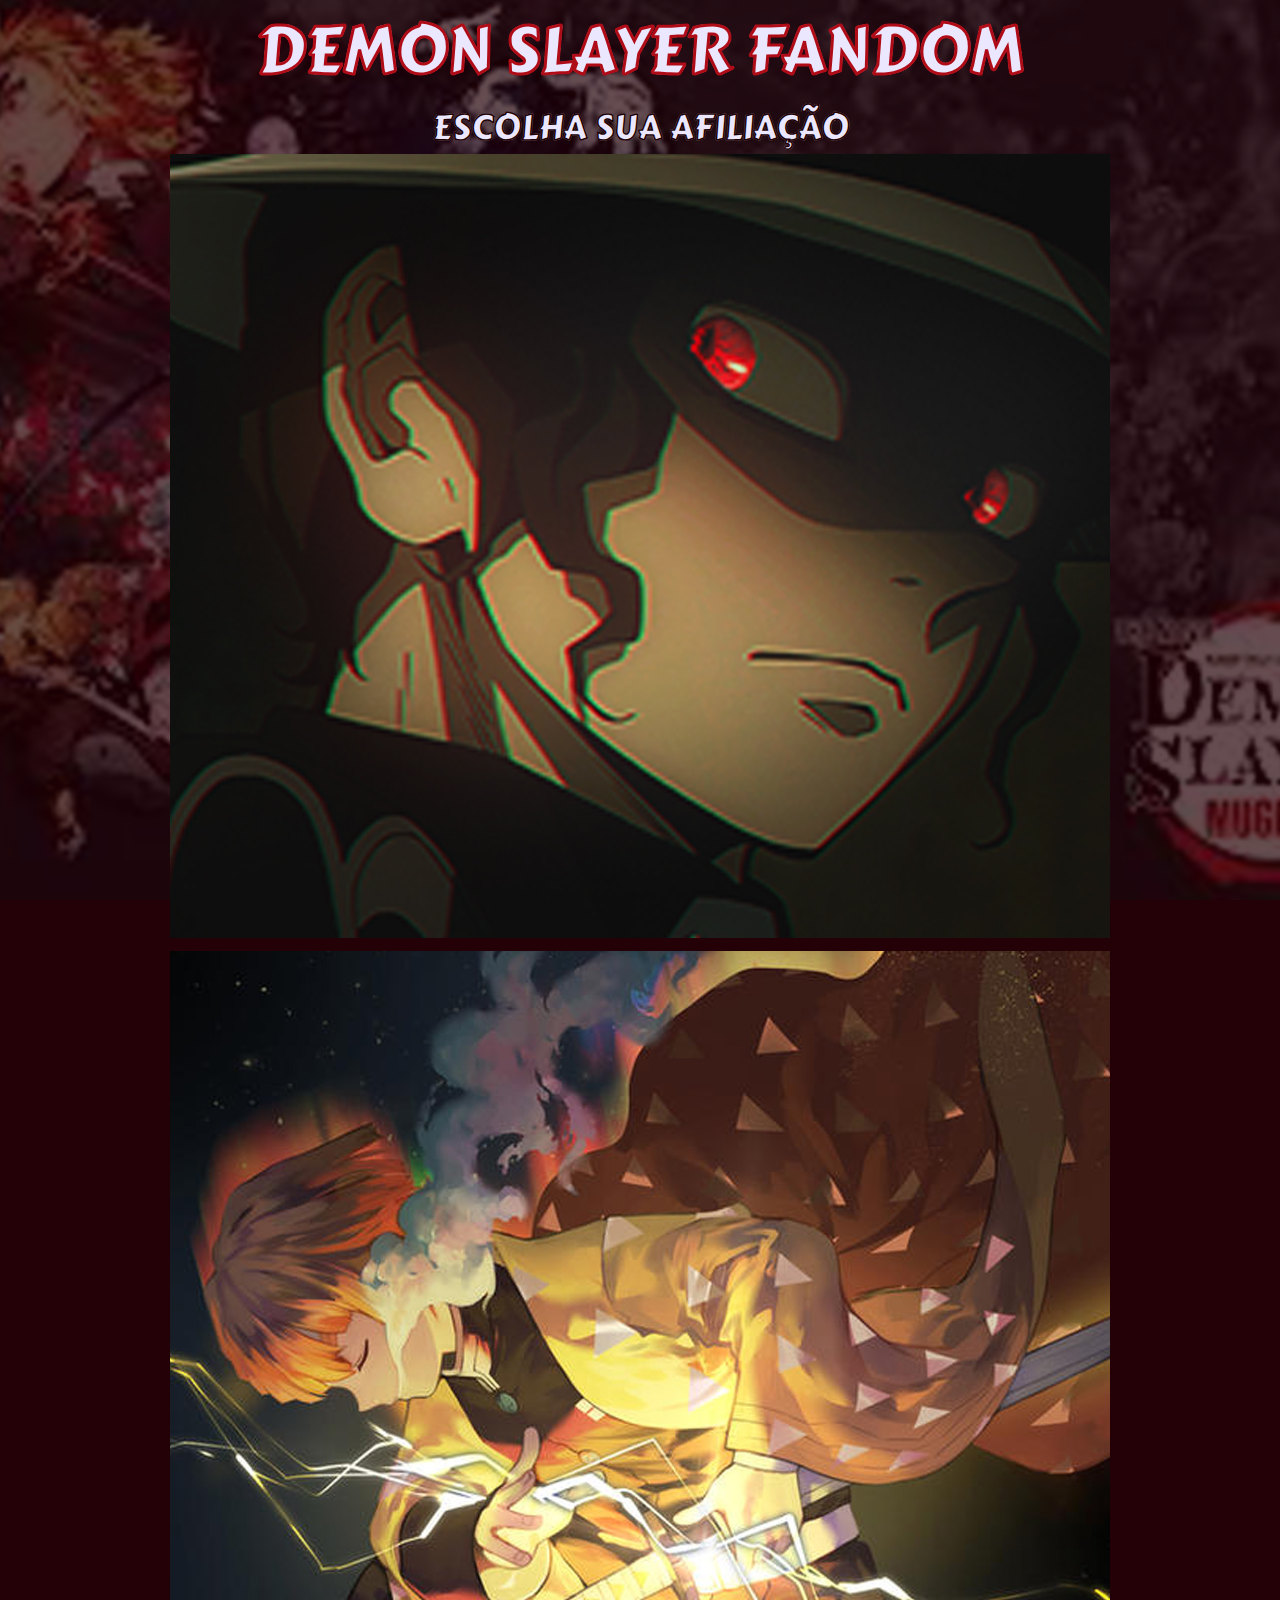
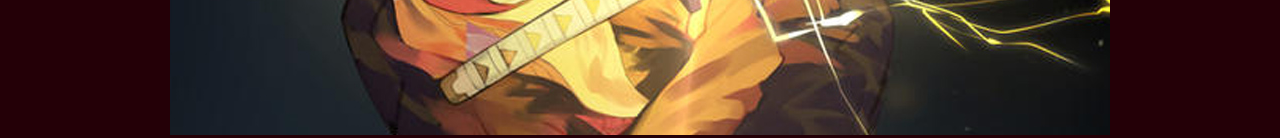
==== index.html @ 189a0a4d "Creating a flushing system. Learned how to use create and manipulate  DOM, add some minor changes" ====
<!DOCTYPE html>
<html lang="pt-BR">

<head>
    <meta charset="UTF-8">
    <meta name="viewport" content="width=device-width, initial-scale=1.0">
    <link rel="icon" type="image/jpg" href="./src/img-db/tanjiro-mask-1.png">
    <title>Demon Slayer Fandom</title>

    <link rel="preconnect" href="https://fonts.googleapis.com">
    <link rel="preconnect" href="https://fonts.gstatic.com" crossorigin>
    <link href="https://fonts.googleapis.com/css2?family=Barlow:wght@300;400;700&family=Carter+One&display=swap" rel="stylesheet">

    <link rel="stylesheet" href="./src/css/reset.css">
    <link rel="stylesheet" href="./src/css/styles.css">
    <link rel="stylesheet" href="./src/css/responsive.css">
</head>

<body>
    <header class="cabecalho">
        <h1 class="titulo-cabecalho">DEMON SLAYER FANDOM</h1>
        </section>
        <h2 class="selecao-afiliacao">ESCOLHA SUA AFILIAÇÃO</h2>
    </header>
    <main class="selecao-personagens">
        <section class="demon-slayer">
            <a href="pagina-selecao.html"><img src="./src/img-db/demon-slayer-zenitsu.jpg" alt="Imagem do Zenitsu que funciona como link" width="940" height="784"></a>
        </section>
        <section class="demon">
            <a href="pagina-selecao-demon.html"><img src="./src/img-db/demon-muzan.jpg" alt="Imagem do Muzan que funciona como link" width="940" height="784"></a>
        </section>
    </main>
</body>

</html>
---- src/css/styles.css ----
body{
    font-family: "Barlow", sans-serif;
    background-color: #240007;
    color:  #eae7ff;
}
body::before{
    content: "";
    background-image: url(../img-db/bg-site-1.jpg);
    background-repeat: no-repeat;
    background-size: cover;
    background-position: center;
    width: 100%;
    height: 100%;
    position: absolute;
    z-index: -1;
    opacity: 0.3;
}
.titulo-cabecalho{
    font-family: "Carter One", cursive;
    font-size: 95px;
    text-align: center;
    -webkit-text-stroke: 1px #b00c17;
}
.cabecalho .selecao-afiliacao{
    font-family: "Carter One", cursive;
    font-size: 40px;
    text-align: center;
    -webkit-text-stroke: 0.5px #210003;
}
.selecao-personagens{
    display: flex;
    align-items: center;
    gap: 10px;
    min-height: calc(100vh - 292.800px);
    justify-content: center;
}
.selecao-personagens .lista-personagens{
    display: flex;
    flex-wrap: wrap;
    gap: 12px;
    justify-content: center;
}
.selecao-personagens .personagens{
    display: flex;
    flex-direction: column;
    align-items: center;
    max-width: 940px;
    gap: 15px;
}
.selecao-personagens .personagens .titulo-selecao-personagens{
    font-size: 30px;
    text-transform: uppercase;
    letter-spacing: 2px;
    border-bottom: 2px solid #eae7ff;
    border-top: 2px solid #eae7ff;
    width: 100%;
    text-align: center;
}
.lista-personagens .personagem img{
    width: 100%;
    height: 100%;
}
.lista-personagens .personagem.selecionado{
    box-shadow: 0px 0px 10px 5px #ca151b;
}
.personagem-selecionado{
    text-align: center;
    max-width: 940px;
    max-height: 784px;
}
.personagem-selecionado .personagem-grande{
    width: 912px;
    height: 557px;
}
.personagem-selecionado .nome-personagem{
    border-bottom: 2px solid #eae7ff;
    border-top: 2px solid #eae7ff;
    width: 100%;
    text-align: center;
    letter-spacing: 2px;
    text-transform: uppercase;
    margin: 1px;
    font-size: 25px;
}
.personagem-selecionado .descricao-personagem{
    font-size: 22px;
    line-height: 22px;
    text-align: center;
    margin-top: 10px;
}
.demon-slayer{
    display: flex;
    flex-direction: column;
    align-items: center;
    max-width: 940px;
    gap: 15px;
}
.demon{
    display: flex;
    flex-direction: column;
    align-items: center;
    max-width: 940px;
    gap: 15px;
}
---- src/css/responsive.css ----
@media (max-width: 2050px){
    .cabecalho .titulo-cabecalho{
        font-size: 65px;
    }
    .cabecalho .selecao-afiliacao{
        font-size: 35px;
    }
    .selecao-personagens{
        flex-direction: column-reverse;
        max-width: 940px;
        margin: 0 auto;
    }
    .selecao-personagens .personagens{
        margin-top: 10px;
    }
    .selecao-personagens .personagens .titulo-selecao-personagens{
        font-size: 22px;
        width: 102%;
    }
    .selecao-personagens .lista-personagens{
        gap: 2px;
    }
    .selecao-personagens .personagens .lista-personagens .personagem img{
        width: 60px;
    }
    .personagem-selecionado .nome-personagem{
        width: 80%;
        font-size: 22px;
        margin: 10px auto;
    }
    .personagem-selecionado .descricao-personagem{
        width: 80%;
        font-size: 18px;
        margin: 0px auto;
    }
    .personagem-selecionado .personagem-grande{
        width: 80%;
        height: 60%;
        margin-top: 10px;
    }
}
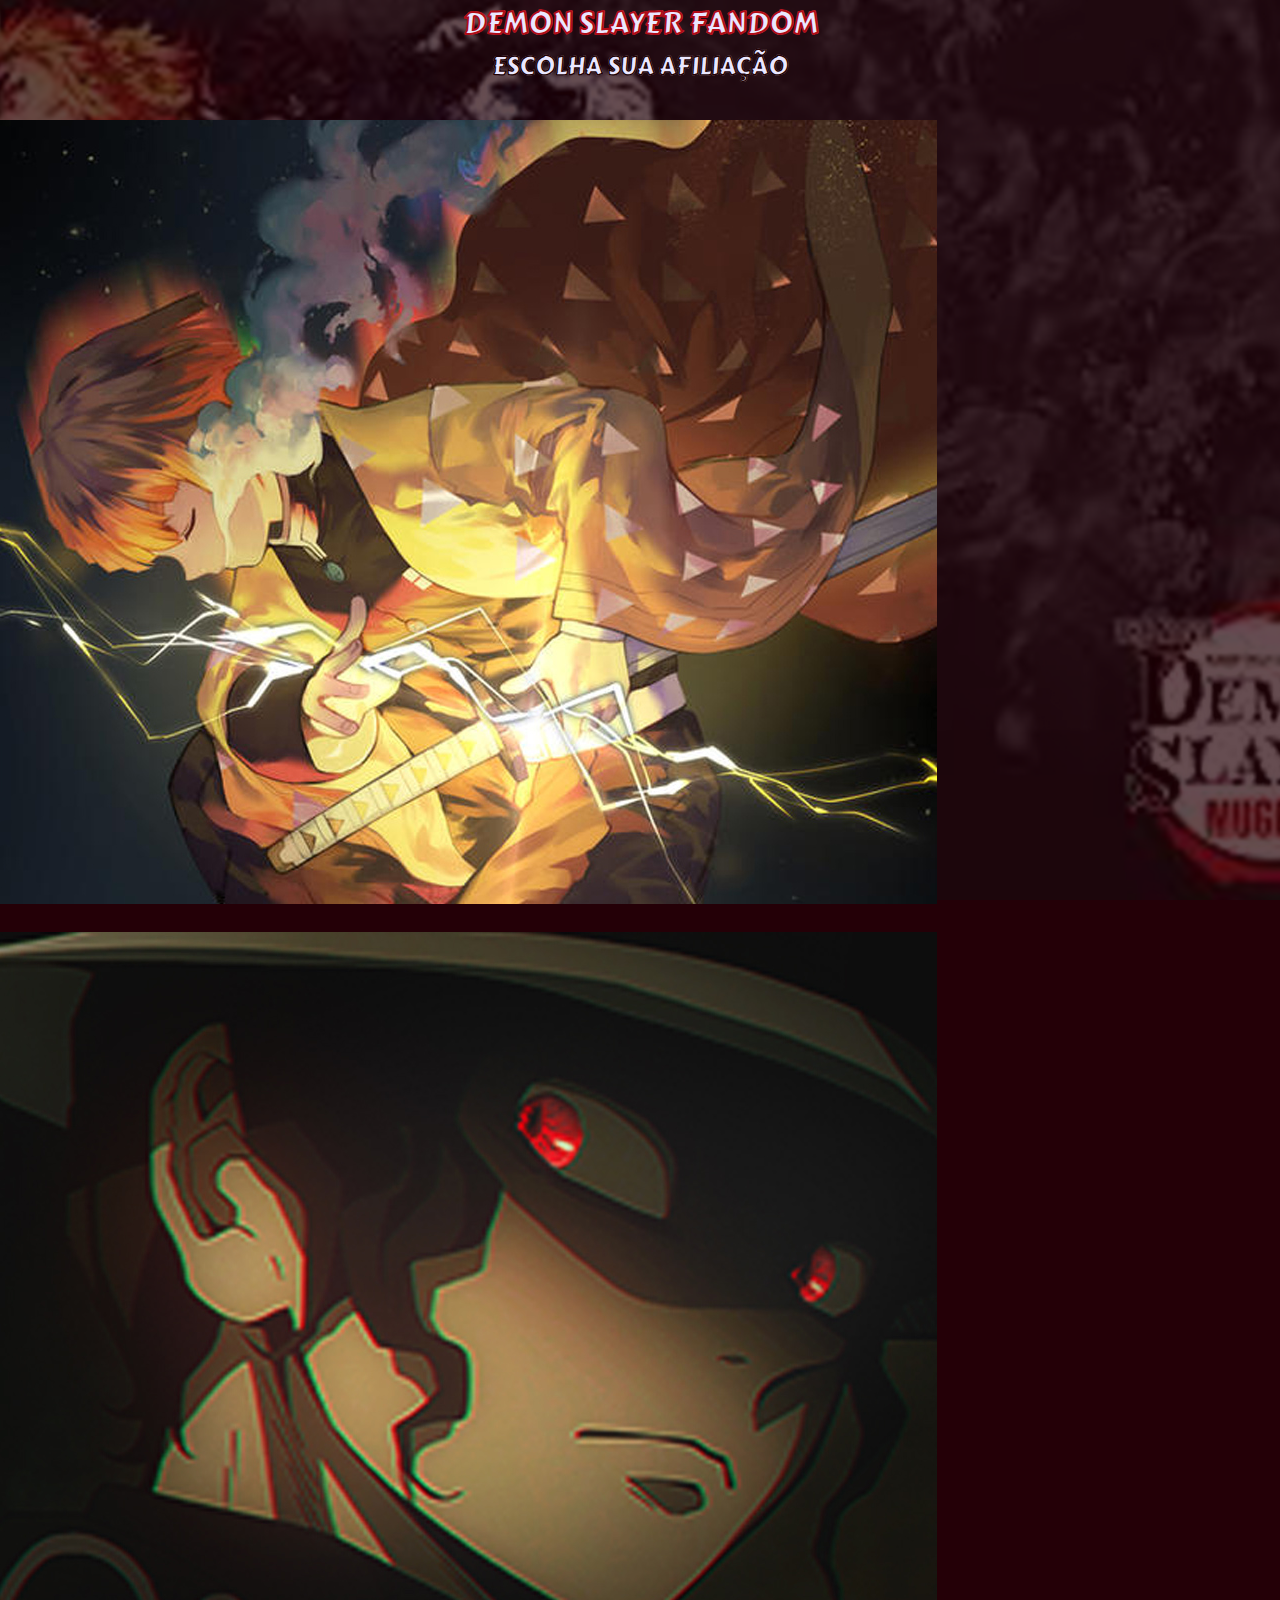
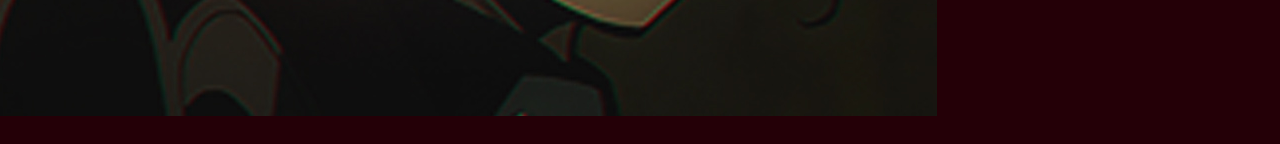
==== commit 3e646c7e: "Add scripts that turns the website dynamicly. Use Map function to append characters info to a DOM." ====
--- a/index.html
+++ b/index.html
@@ -23,11 +23,13 @@
         <h2 class="selecao-afiliacao">ESCOLHA SUA AFILIAÇÃO</h2>
     </header>
     <main class="selecao-personagens">
-        <section class="demon-slayer">
-            <a href="pagina-selecao.html"><img src="./src/img-db/demon-slayer-zenitsu.jpg" alt="Imagem do Zenitsu que funciona como link" width="940" height="784"></a>
-        </section>
-        <section class="demon">
-            <a href="pagina-selecao-demon.html"><img src="./src/img-db/demon-muzan.jpg" alt="Imagem do Muzan que funciona como link" width="940" height="784"></a>
+        <section class="selecao-afiliacao-box">
+            <div class="demon-slayer">
+                <a href="pagina-selecao.html"><img src="./src/img-db/demon-slayer-zenitsu.jpg" alt="Imagem do Zenitsu que funciona como link" width="940" height="784"></a>
+            </div>
+            <div class="demon">
+                <a href="pagina-selecao-demon.html"><img src="./src/img-db/demon-muzan.jpg" alt="Imagem do Muzan que funciona como link" width="940" height="784"></a>
+            </div>
         </section>
     </main>
 </body>
--- a/src/css/styles.css
+++ b/src/css/styles.css
@@ -2,6 +2,8 @@
     font-family: "Barlow", sans-serif;
     background-color: #240007;
     color:  #eae7ff;
+    display: block;
+    align-items: center;
 }
 body::before{
     content: "";
@@ -17,15 +19,16 @@
 }
 .titulo-cabecalho{
     font-family: "Carter One", cursive;
-    font-size: 95px;
+    font-size: 45px;
     text-align: center;
     -webkit-text-stroke: 1px #b00c17;
 }
 .cabecalho .selecao-afiliacao{
     font-family: "Carter One", cursive;
-    font-size: 40px;
+    font-size: 30px;
     text-align: center;
     -webkit-text-stroke: 0.5px #210003;
+    margin-bottom: 10px;
 }
 .selecao-personagens{
     display: flex;
@@ -47,6 +50,10 @@
     max-width: 940px;
     gap: 15px;
 }
+.selecao-personagens .personagens .personagens-box{
+    width: 912px;
+    height: 753px;
+}
 .selecao-personagens .personagens .titulo-selecao-personagens{
     font-size: 30px;
     text-transform: uppercase;
@@ -55,6 +62,8 @@
     border-top: 2px solid #eae7ff;
     width: 100%;
     text-align: center;
+    margin-bottom: 20px;
+    margin-top: -13px;
 }
 .lista-personagens .personagem img{
     width: 100%;
@@ -65,8 +74,12 @@
 }
 .personagem-selecionado{
     text-align: center;
-    max-width: 940px;
-    max-height: 784px;
+    width: 940px;
+    height: 784px;
+}
+.personagem-selecionado .pesonagem-selecionado-box{
+    width: 912px;
+    height: 753px;
 }
 .personagem-selecionado .personagem-grande{
     width: 912px;
@@ -88,6 +101,10 @@
     text-align: center;
     margin-top: 10px;
 }
+.selecao-personagens .selecao-afiliacao-box{
+    max-width: 1910px auto;
+    max-height: 803px auto;
+}
 .demon-slayer{
     display: flex;
     flex-direction: column;
--- a/src/css/responsive.css
+++ b/src/css/responsive.css
@@ -1,14 +1,14 @@
-@media (max-width: 2050px){
+@media (max-width: 1920px){
     .cabecalho .titulo-cabecalho{
-        font-size: 65px;
+        font-size: 30px;
     }
     .cabecalho .selecao-afiliacao{
-        font-size: 35px;
+        font-size: 25px;
     }
     .selecao-personagens{
         flex-direction: column-reverse;
         max-width: 940px;
-        margin: 0 auto;
+        margin: 0px auto;
     }
     .selecao-personagens .personagens{
         margin-top: 10px;
@@ -22,6 +22,9 @@
     }
     .selecao-personagens .personagens .lista-personagens .personagem img{
         width: 60px;
+    }
+    .personagem-selecionado{
+        margin-bottom: -125px;
     }
     .personagem-selecionado .nome-personagem{
         width: 80%;
@@ -38,4 +41,19 @@
         height: 60%;
         margin-top: 10px;
     }
+    .selecao-personagens .selecao-afiliacao-box{
+        flex-direction: row;
+        width: 1920px auto;
+        height: 892px auto;
+    }
+    .selecao-personagens .selecao-afiliacao-box .demon-slayer{
+        width: 60%;
+        height: 40%;
+        margin: 25px;
+    }
+    .selecao-personagens .selecao-afiliacao-box .demon{
+        width: 60%;
+        height: 40%;
+        margin: 25px;
+    }
 }